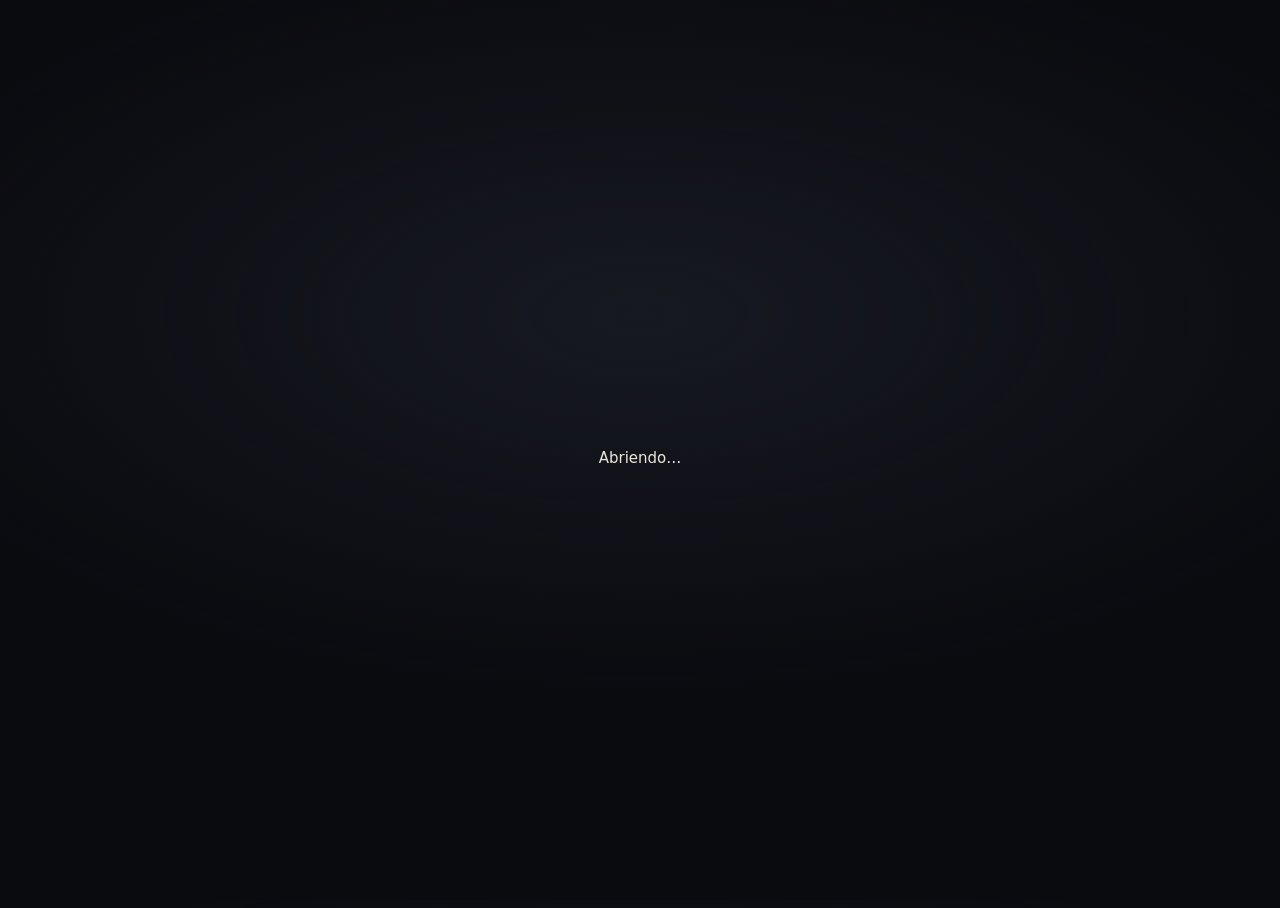
==== index.html @ adbdf00c "Agrega la app: entrada, álbum compartido, sobres y arrastre Co-Authored-By: Claude Opus 5.5 <noreply" ====
<!doctype html>
<html lang="es">
<head>
<meta charset="utf-8">
<meta name="viewport" content="width=device-width, initial-scale=1, viewport-fit=cover">
<title>Álbum Choxi</title>
<meta name="description" content="Álbum de figuritas con las selfies del grupo.">
<meta name="theme-color" content="#0a0b0f">
<meta name="apple-mobile-web-app-capable" content="yes">
<meta name="mobile-web-app-capable" content="yes">
<meta name="apple-mobile-web-app-status-bar-style" content="black-translucent">
<meta name="apple-mobile-web-app-title" content="Álbum Choxi">
<link rel="manifest" href="manifest.webmanifest">
<link rel="icon" href="icons/icono-192.png" type="image/png">
<link rel="apple-touch-icon" href="icons/apple-touch-icon.png">
<link rel="preload" href="fonts/bodoni-moda-italic.woff2" as="font" type="font/woff2" crossorigin>
<link rel="stylesheet" href="css/estilos.css">
</head>
<body>

<p class="nota" id="offline" role="status" hidden><span>Sin conexión: los cambios vuelven cuando haya internet.</span></p>
<p class="toast" id="toast" role="alert" hidden></p>

<div id="pantalla"><p class="meta centro">Abriendo…</p></div>

<div id="app" hidden>
  <header class="barra">
    <h1 id="tit">Álbum de los Lugares</h1>
    <span class="contador" id="cont"></span>
    <button class="btn-dis" id="b-modo" aria-pressed="false" hidden>Diseño</button>
    <button class="btn-ic" id="b-ajustes" aria-label="Ajustes">⚙</button>
  </header>
  <div class="prog" aria-hidden="true"><i id="bar"></i></div>
  <div class="modo" id="modo" hidden>
    <span>Modo diseño: tocá la tapa, el título de una sección o un lugar para editarlo.</span>
    <button id="b-paginas">Páginas</button>
    <button id="b-colores">Colores</button>
    <button id="b-grupo">Grupo</button>
  </div>

  <main class="escena" id="escena">
    <div class="libro" id="libro"></div>
  </main>

  <section class="cajon" aria-label="Figuritas sin pegar">
    <button class="asa" id="b-asa" aria-expanded="true" aria-controls="cajon-cuerpo">
      <span class="tirador" aria-hidden="true"></span>
      <span class="asa-txt" id="asa-txt">Sin pegar</span>
      <span class="flechita" aria-hidden="true">▾</span>
    </button>
    <div class="cajon-cuerpo" id="cajon-cuerpo"><div class="interior">
      <p class="guia" id="guia"></p>
      <div class="mano">
        <button class="cargar" id="b-cargar"><span aria-hidden="true">+</span>Cargar fotos</button>
        <div class="tira" id="tira"></div>
      </div>
    </div></div>
  </section>

  <nav class="nav" aria-label="Páginas">
    <button class="flecha" id="ant" aria-label="Página anterior">‹</button>
    <div class="puntos" id="puntos"></div>
    <button class="flecha" id="sig" aria-label="Página siguiente">›</button>
  </nav>
</div>

<div id="modal"></div>
<div id="capa"></div>

<script src="js/config.js"></script>
<script src="vendor/supabase.js"></script>
<script src="js/reglas.js"></script>
<script src="js/api.js"></script>
<script src="js/fotos.js"></script>
<script src="js/estado.js"></script>
<script src="js/vistas.js"></script>
<script src="js/arrastre.js"></script>
<script src="js/app.js"></script>
</body>
</html>
---- css/estilos.css ----
/* Fuentes empaquetadas (subconjunto latino de Google Fonts) */
@font-face{font-family:"Bodoni Moda";font-style:normal;font-weight:400 700;font-display:swap;src:url(../fonts/bodoni-moda.woff2) format("woff2")}
@font-face{font-family:"Bodoni Moda";font-style:italic;font-weight:400 700;font-display:swap;src:url(../fonts/bodoni-moda-italic.woff2) format("woff2")}
@font-face{font-family:"Barlow Condensed";font-weight:500;font-display:swap;src:url(../fonts/barlow-condensed-500.woff2) format("woff2")}
@font-face{font-family:"Barlow Condensed";font-weight:600;font-display:swap;src:url(../fonts/barlow-condensed-600.woff2) format("woff2")}
@font-face{font-family:"Barlow Condensed";font-weight:700;font-display:swap;src:url(../fonts/barlow-condensed-700.woff2) format("woff2")}
@font-face{font-family:"Barlow";font-weight:400;font-display:swap;src:url(../fonts/barlow-400.woff2) format("woff2")}
@font-face{font-family:"Barlow";font-weight:500;font-display:swap;src:url(../fonts/barlow-500.woff2) format("woff2")}
@font-face{font-family:"Barlow";font-weight:600;font-display:swap;src:url(../fonts/barlow-600.woff2) format("woff2")}

/* Layout: una hoja del álbum al centro que se da vuelta en 3D; tapa con marco dorado; figuritas 2×3. Tema único de noche. */
:root{
  --mesa:#0a0b0f;      /* fondo detrás del álbum */
  --hoja:#14151b;      /* hoja interior */
  --hoja-2:#1b1d25;    /* hueco vacío */
  --linea:#2d303c;
  --tinta:#ece7dc;     /* texto principal, blanco cálido */
  --apagado:#9894a0;
  --acento:#c9a96e;    /* dorado: se cambia desde Modo diseño */
  --tapa:#111217;      /* fondo de tapa: se cambia desde Modo diseño */
  --peligro:#c4685f;
  --f-display:"Bodoni Moda",Didot,"Times New Roman",Georgia,serif;
  --f-label:"Barlow Condensed","Arial Narrow",sans-serif;
  --f-body:"Barlow",system-ui,sans-serif;
  color-scheme:dark;
}
*{box-sizing:border-box}
html,body{height:100%}
body{background:var(--mesa);color:var(--tinta);font-family:var(--f-body);font-size:15px;
  background-image:radial-gradient(90% 60% at 50% 35%,#171922 0%,transparent 70%);
  padding-left:max(16px,env(safe-area-inset-left,0px));padding-right:max(16px,env(safe-area-inset-right,0px));
  display:flex;flex-direction:column;align-items:center}
button{font:inherit;color:inherit;cursor:pointer}
:focus-visible{outline:2px solid var(--acento);outline-offset:2px}

/* Barra superior */
.barra{width:100%;max-width:460px;display:flex;align-items:center;gap:8px;padding-block:max(10px,env(safe-area-inset-top,0px)) 8px}
.barra h1{font-family:var(--f-display);font-weight:500;font-style:italic;font-size:18px;margin:0;line-height:1.1;flex:1;min-width:0;
  white-space:nowrap;overflow:hidden;text-overflow:ellipsis}
.contador{font-family:var(--f-label);font-weight:600;font-size:14px;letter-spacing:.1em;text-transform:uppercase;color:var(--apagado);
  font-variant-numeric:tabular-nums;white-space:nowrap}
.contador b{color:var(--acento);font-weight:700}
.btn-dis{min-height:44px;padding:0 12px;border-radius:18px;border:1px solid var(--linea);background:transparent;
  font-family:var(--f-label);font-weight:600;font-size:14px;letter-spacing:.08em;text-transform:uppercase;color:var(--apagado)}
.btn-dis[aria-pressed="true"]{border-color:var(--acento);color:var(--mesa);background:var(--acento)}
.prog{width:100%;max-width:460px;height:2px;background:var(--linea);overflow:hidden}
.prog i{display:block;height:100%;background:var(--acento);transition:width .6s}
.modo{width:100%;max-width:460px;display:flex;align-items:center;gap:10px;margin-top:10px;padding:8px 10px;border:1px dashed var(--acento);
  border-radius:6px;font-size:13px;color:var(--tinta)}
.modo span{flex:1;min-width:0;line-height:1.3}
.modo button{min-height:44px;padding:0 12px;border-radius:4px;border:1px solid var(--acento);background:transparent;color:var(--acento);
  font-family:var(--f-label);font-weight:700;font-size:14px;letter-spacing:.06em;text-transform:uppercase;white-space:nowrap}

/* Libro */
.escena{width:100%;max-width:460px;flex:1;min-height:0;container-type:size;display:flex;align-items:center;justify-content:center;padding-block:14px;perspective:1700px}
.libro{position:relative;width:min(100cqw,calc(100cqh * .714));aspect-ratio:3/4.2;max-width:100%}
.hoja{position:absolute;inset:0;border-radius:3px 8px 8px 3px;background:var(--hoja);
  box-shadow:0 0 0 1px #000,0 24px 50px rgba(0,0,0,.6),inset 1px 0 0 rgba(255,255,255,.04);
  overflow:hidden;display:flex;flex-direction:column;backface-visibility:hidden}
.hoja::before{content:"";position:absolute;left:0;top:0;bottom:0;width:16px;
  background:linear-gradient(90deg,rgba(0,0,0,.55),transparent);pointer-events:none;z-index:3}
.vuelta{transform-origin:left center;z-index:5;will-change:transform}
.vuelta .sombra{position:absolute;inset:0;background:linear-gradient(90deg,transparent,rgba(0,0,0,.6));opacity:0;pointer-events:none;z-index:4}

/* Tapa */
.tapa{background:var(--tapa);padding:14px;
  background-image:radial-gradient(110% 70% at 50% 0%,rgba(255,255,255,.07),transparent 60%),
    repeating-linear-gradient(90deg,rgba(255,255,255,.012) 0 2px,transparent 2px 5px)}
.marco{position:relative;flex:1;min-height:0;display:flex;flex-direction:column;align-items:center;justify-content:space-between;
  text-align:center;padding:24px 18px 16px;border:1px solid color-mix(in srgb,var(--acento) 75%,transparent);
  outline:1px solid color-mix(in srgb,var(--acento) 30%,transparent);outline-offset:-7px}
.marco .esq{position:absolute;width:9px;height:9px;background:var(--acento);transform:rotate(45deg)}
.esq.a{top:-5px;left:-5px}.esq.b{top:-5px;right:-5px}.esq.c{bottom:-5px;left:-5px}.esq.d{bottom:-5px;right:-5px}
.edicion{font-family:var(--f-label);font-weight:600;font-size:12px;letter-spacing:.32em;text-transform:uppercase;color:var(--acento);text-wrap:balance}
.mono{width:40%;aspect-ratio:1;border-radius:50%;display:grid;place-items:center;
  border:1px solid var(--acento);box-shadow:0 0 0 6px var(--tapa),0 0 0 7px color-mix(in srgb,var(--acento) 45%,transparent);
  font-family:var(--f-display);font-style:italic;font-weight:500;font-size:clamp(34px,11vw,56px);letter-spacing:.02em;color:var(--acento)}
.tapa h2{font-family:var(--f-display);font-weight:500;font-size:clamp(30px,9.4vw,44px);line-height:1;margin:0;text-wrap:balance;
  background:linear-gradient(100deg,var(--acento) 20%,color-mix(in srgb,var(--acento),#fff 55%) 50%,var(--acento) 80%);
  -webkit-background-clip:text;background-clip:text;color:transparent}
.regla{display:flex;align-items:center;gap:10px;width:62%;color:var(--acento);font-size:8px}
.regla i{flex:1;height:1px;background:color-mix(in srgb,var(--acento) 60%,transparent)}
.grupo{font-family:var(--f-label);font-weight:600;font-size:16px;letter-spacing:.24em;text-transform:uppercase;color:var(--tinta)}
.lema{font-family:var(--f-display);font-style:italic;font-size:15px;color:var(--apagado);margin-top:-4px;text-wrap:balance}
.pie{width:100%;display:flex;justify-content:space-between;align-items:end;gap:8px;font-family:var(--f-label);font-weight:600;font-size:12px;
  letter-spacing:.14em;text-transform:uppercase;color:var(--apagado);font-variant-numeric:tabular-nums}
.pie b{color:var(--acento);font-weight:700}

/* Página de sección */
.cab{padding:14px 16px 12px;display:flex;align-items:center;gap:12px;position:relative;
  background:linear-gradient(180deg,var(--c),color-mix(in srgb,var(--c),#000 45%));border-bottom:1px solid color-mix(in srgb,var(--acento) 40%,transparent)}
.cab .num{font-family:var(--f-display);font-style:italic;font-size:30px;line-height:.9;color:var(--acento)}
.cab .txt{flex:1;min-width:0}
.cab h3{font-family:var(--f-display);font-weight:500;font-size:22px;margin:0;line-height:1.05;color:#f4efe4;text-wrap:balance}
.cab p{margin:3px 0 0;font-family:var(--f-label);font-weight:500;font-size:13px;letter-spacing:.12em;text-transform:uppercase;color:rgba(244,239,228,.72)}
.cab .tot{font-family:var(--f-label);font-weight:700;font-size:14px;letter-spacing:.06em;color:#f4efe4;border:1px solid rgba(244,239,228,.35);
  padding:3px 8px;border-radius:2px;font-variant-numeric:tabular-nums;white-space:nowrap}
.editar{min-height:44px;padding:0 10px;border-radius:3px;border:1px solid var(--acento);background:rgba(0,0,0,.45);color:var(--acento);
  font-family:var(--f-label);font-weight:700;font-size:13px;letter-spacing:.06em;text-transform:uppercase}
.tapa .editar{position:absolute;top:14px;right:14px;z-index:2}

.grilla{flex:1;min-height:0;display:grid;grid-template-columns:repeat(2,minmax(0,1fr));grid-template-rows:repeat(3,minmax(0,1fr));gap:10px;padding:12px 14px 14px}
.hueco{position:relative;min-height:0;border:1px dashed var(--linea);border-radius:4px;background:var(--hoja-2);
  display:flex;flex-direction:column;align-items:center;justify-content:center;gap:4px;padding:6px;text-align:center;transition:border-color .2s,transform .15s}
.hueco:hover{border-color:color-mix(in srgb,var(--acento) 60%,transparent);transform:translateY(-1px)}
.hueco .n{position:absolute;top:4px;left:7px;font-family:var(--f-label);font-weight:600;font-size:12px;color:var(--apagado);font-variant-numeric:tabular-nums}
.logo{width:clamp(30px,10vw,42px);aspect-ratio:1;border-radius:50%;border:1px solid color-mix(in srgb,var(--c),#fff 25%);display:grid;place-items:center;
  font-family:var(--f-display);font-style:italic;font-size:clamp(12px,4vw,16px);color:color-mix(in srgb,var(--c),#fff 45%)}
.hueco .lug{font-family:var(--f-label);font-weight:600;font-size:clamp(13px,3.7vw,15px);line-height:1.05;text-transform:uppercase;letter-spacing:.05em;text-wrap:balance}
.hueco .lug,.hueco .zona{max-width:100%;overflow-wrap:break-word;hyphens:auto}
[hidden]{display:none!important}
.grilla{container-type:size}
@container (max-height:330px){.hueco .zona{display:none}.hueco .logo{width:28px;font-size:12px}.hueco .lug{font-size:12px}}
.hueco .zona{font-size:12px;color:var(--apagado);line-height:1.1}
.modo-on .hueco{border-color:color-mix(in srgb,var(--acento) 45%,transparent)}

.figu{position:relative;min-height:0;background:#1e2029;border:1px solid #33363f;border-radius:4px;padding:4px 4px 0;display:flex;flex-direction:column;
  box-shadow:0 6px 14px rgba(0,0,0,.55);transform:rotate(var(--r,0deg))}
.figu .foto{flex:1;min-height:0;border-radius:2px;background:#2a2d36 center/cover no-repeat;position:relative;overflow:hidden}
.figu .foto::after{content:"";position:absolute;inset:0;background:linear-gradient(115deg,transparent 40%,rgba(255,255,255,.3) 50%,transparent 60%);transform:translateX(-100%)}
.figu.recien .foto::after{animation:brillo .9s .35s ease-out}
.figu .pl{display:flex;align-items:center;gap:6px;padding:4px 3px 5px}
.figu .pl .n{font-family:var(--f-label);font-weight:700;font-size:12px;color:#f4efe4;background:var(--c);padding:1px 5px;border-radius:2px;font-variant-numeric:tabular-nums}
.figu .pl .t{font-family:var(--f-label);font-weight:600;font-size:clamp(12px,3.4vw,14px);letter-spacing:.04em;text-transform:uppercase;line-height:1;
  white-space:nowrap;overflow:hidden;text-overflow:ellipsis;min-width:0}
.figu .tag{position:absolute;top:8px;right:8px;font-family:var(--f-label);font-weight:700;font-size:10px;letter-spacing:.1em;
  text-transform:uppercase;background:rgba(0,0,0,.7);color:var(--tinta);padding:1px 5px;border-radius:2px}
.figu.brillante{border-color:var(--acento);background:linear-gradient(135deg,#2a2519,#1e2029 40%,#2a2519)}
.figu.brillante .foto::before{content:"";position:absolute;inset:0;z-index:1;mix-blend-mode:soft-light;opacity:.55;
  background:linear-gradient(125deg,transparent 20%,var(--acento) 45%,transparent 55%,color-mix(in srgb,var(--acento),#fff 40%) 70%,transparent 85%)}
.figu.recien{animation:pegar .55s cubic-bezier(.2,1.4,.4,1)}
@keyframes pegar{0%{transform:translateY(-30px) scale(1.2) rotate(-8deg);opacity:0}60%{opacity:1}100%{transform:rotate(var(--r,0deg))}}
@keyframes brillo{to{transform:translateX(100%)}}

/* Navegación */
.nav{width:100%;max-width:460px;display:flex;align-items:center;gap:10px;padding-block:4px calc(10px + env(safe-area-inset-bottom,0px))}
.flecha{width:46px;height:46px;border-radius:50%;border:1px solid var(--linea);background:transparent;color:var(--acento);font-size:22px;line-height:1;display:grid;place-items:center}
.flecha:disabled{opacity:.25;cursor:default}
.puntos{flex:1;display:flex;justify-content:center;gap:4px;flex-wrap:wrap}
.puntos button{width:32px;height:44px;border:0;background:none;padding:0;display:grid;place-items:center}
.puntos button i{width:7px;height:7px;border-radius:50%;border:1px solid var(--apagado);transition:transform .2s}
.puntos button[aria-current="true"] i{background:var(--tinta);border-color:var(--tinta);transform:scale(1.35)}
.puntos button.lleno i{background:var(--acento);border-color:var(--acento)}

/* Paneles */
.velo{position:fixed;inset:0;background:rgba(0,0,0,.65);z-index:20;display:flex;align-items:flex-end;justify-content:center}
.velo.claro{background:rgba(0,0,0,.25)}
.panel{width:100%;max-width:460px;background:#16171e;border:1px solid var(--linea);border-bottom:0;border-radius:12px 12px 0 0;
  padding:18px max(18px,env(safe-area-inset-left,0px)) calc(18px + env(safe-area-inset-bottom,0px)) max(18px,env(safe-area-inset-right,0px));
  display:flex;flex-direction:column;gap:12px;max-height:88%;overflow:auto;animation:sube .25s ease-out}
@keyframes sube{from{transform:translateY(40px);opacity:0}}
.panel h4{font-family:var(--f-display);font-weight:500;font-size:22px;margin:0;line-height:1.1}
.panel .meta{font-family:var(--f-label);font-weight:500;letter-spacing:.06em;color:var(--apagado);font-size:14px;margin-top:-6px}
.panel .sub{font-family:var(--f-label);font-weight:700;letter-spacing:.16em;text-transform:uppercase;font-size:12px;color:var(--acento);margin-top:4px}
.panel label{display:flex;flex-direction:column;gap:4px;font-family:var(--f-label);font-weight:600;text-transform:uppercase;letter-spacing:.1em;font-size:12px;color:var(--apagado)}
.panel input[type=text],.panel input[type=email]{font-family:var(--f-body);font-size:16px;text-transform:none;letter-spacing:0;color:var(--tinta);
  background:var(--mesa);border:1px solid var(--linea);border-radius:4px;padding:10px 12px;min-height:44px}
.panel input:focus{border-color:var(--acento);outline:none}
.fila-color{display:flex;align-items:center;gap:12px;font-family:var(--f-body);font-size:15px;text-transform:none;letter-spacing:0;color:var(--tinta)}
.fila-color span{flex:1;min-width:0}
.fila-color input{width:52px;height:36px;padding:2px;border:1px solid var(--linea);border-radius:4px;background:var(--mesa);flex:0 0 auto}
.presets{display:grid;grid-template-columns:repeat(2,1fr);gap:8px}
.preset{display:flex;align-items:center;gap:8px;min-height:44px;padding:0 10px;border:1px solid var(--linea);border-radius:4px;background:transparent;text-align:left;font-size:14px}
.preset i{width:22px;height:22px;border-radius:50%;flex:0 0 auto}
.grande{width:100%;aspect-ratio:4/5;max-height:46vh;border-radius:4px;background:#2a2d36 center/cover no-repeat}
.acciones{display:flex;gap:10px;flex-wrap:wrap}
.btn{min-height:46px;padding:0 16px;border-radius:4px;border:1px solid var(--linea);background:transparent;font-family:var(--f-label);font-weight:700;
  font-size:16px;letter-spacing:.08em;text-transform:uppercase;flex:1}
.btn.pri{background:var(--acento);border-color:var(--acento);color:#0a0b0f}
.btn.peligro{border-color:var(--peligro);color:var(--peligro)}
.btn.chico{flex:0 0 auto}
.subir{position:relative;overflow:hidden;display:grid;place-items:center}
.subir input{position:absolute;inset:0;opacity:0;cursor:pointer}
.aviso{font-size:14px;color:var(--peligro);margin:0}
.confirma{background:var(--mesa);border:1px solid var(--linea);border-radius:4px;padding:10px 12px;display:flex;flex-direction:column;gap:8px;font-size:14px}

.hueco.sin .lug{color:var(--apagado);font-weight:500}
.hueco.sin .logo{border-style:dashed;font-style:normal}
.modo{flex-wrap:wrap}
.modo span{flex-basis:100%}
.lista{display:flex;flex-direction:column;gap:8px}
.item{display:flex;align-items:center;gap:8px;padding:8px 8px 8px 10px;border:1px solid var(--linea);border-radius:4px;background:var(--mesa)}
.item .sw{width:14px;height:14px;border-radius:50%;flex:0 0 auto}
.item .nom{flex:1;min-width:0;line-height:1.2}
.item .nom b{display:block;font-weight:600;white-space:nowrap;overflow:hidden;text-overflow:ellipsis}
.item .nom small{color:var(--apagado);font-size:12px;font-variant-numeric:tabular-nums}
.ic{width:44px;height:44px;flex:0 0 auto;border-radius:4px;border:1px solid var(--linea);background:transparent;display:grid;place-items:center;font-size:16px;color:var(--tinta)}
.ic:disabled{opacity:.25;cursor:default}
.ic.peligro{color:var(--peligro);border-color:color-mix(in srgb,var(--peligro) 50%,transparent)}
.check{flex-direction:row!important;align-items:center;gap:10px!important;font-family:var(--f-body)!important;font-size:15px!important;text-transform:none!important;letter-spacing:0!important;color:var(--tinta)!important}
.check input{width:20px;height:20px;accent-color:var(--acento)}
/* Mano: figuritas y sobres sin pegar */
.mano{width:100%;max-width:460px;display:flex;gap:10px;align-items:center;padding-block:2px 4px}
.cargar{flex:0 0 auto;width:64px;height:86px;border:1px dashed var(--acento);border-radius:5px;background:transparent;color:var(--acento);
  font-family:var(--f-label);font-weight:700;font-size:11px;letter-spacing:.08em;text-transform:uppercase;line-height:1.1;
  display:flex;flex-direction:column;align-items:center;justify-content:center;gap:4px;padding:4px}
.cargar span{font-family:var(--f-display);font-size:26px;line-height:.8;font-weight:400}
.tira{flex:1;min-width:0;display:flex;gap:8px;overflow-x:auto;padding:8px 2px 6px;align-items:flex-end;min-height:100px}
.tira .vacio{font-size:13px;color:var(--apagado);line-height:1.3;align-self:center}
.mini{flex:0 0 58px;height:82px;border:1px solid #33363f;border-radius:4px;background:#1e2029;padding:3px;display:flex;flex-direction:column;gap:3px;
  transition:transform .2s,box-shadow .2s,border-color .2s;position:relative}
.mini .foto{flex:1;min-height:0;border-radius:2px;background:#2a2d36 center/cover no-repeat}
.mini .b{font-family:var(--f-label);font-weight:700;font-size:11px;line-height:1;padding:2px 0;border-radius:2px;background:var(--c);color:#f4efe4;text-align:center;font-variant-numeric:tabular-nums}
.mini.comodin .b{background:var(--acento);color:#0a0b0f}
.mini[aria-pressed="true"]{transform:translateY(-8px);border-color:var(--acento);box-shadow:0 0 0 1px var(--acento),0 10px 18px rgba(0,0,0,.6)}
.sobre-mini{flex:0 0 58px;height:82px;border:1px solid var(--acento);border-radius:4px;color:var(--acento);
  background:linear-gradient(160deg,color-mix(in srgb,var(--tapa),#fff 12%),var(--tapa) 55%,color-mix(in srgb,var(--acento),var(--tapa) 70%));
  display:flex;flex-direction:column;align-items:center;justify-content:center;gap:2px;position:relative;overflow:hidden;animation:tiembla 3.5s ease-in-out infinite}
.sobre-mini b{font-family:var(--f-display);font-size:24px;line-height:1;font-weight:500}
.sobre-mini span{font-family:var(--f-label);font-weight:700;font-size:10px;letter-spacing:.16em;text-transform:uppercase}
.sobre-mini::before{content:"";position:absolute;top:12px;left:0;right:0;border-top:1px dashed color-mix(in srgb,var(--acento) 60%,transparent)}
@keyframes tiembla{0%,86%,100%{transform:rotate(0)}89%{transform:rotate(-4deg)}92%{transform:rotate(4deg)}95%{transform:rotate(-2deg)}}
.guia{width:100%;max-width:460px;margin:0;min-height:32px;display:flex;align-items:center;gap:10px;font-size:13px;color:var(--tinta);line-height:1.3}
.guia span{flex:1;min-width:0}
.guia b{color:var(--acento)}
.guia button{min-height:44px;padding:0 10px;border-radius:4px;border:1px solid var(--linea);background:transparent;font-family:var(--f-label);font-weight:700;
  font-size:13px;letter-spacing:.06em;text-transform:uppercase;color:var(--apagado)}
.hueco.destino{border:1px solid var(--acento);box-shadow:inset 0 0 0 1px var(--acento),0 0 16px color-mix(in srgb,var(--acento) 35%,transparent);animation:latido 1.4s ease-in-out infinite}
.hueco.apagar{opacity:.3}
@keyframes latido{50%{box-shadow:inset 0 0 0 1px var(--acento),0 0 4px color-mix(in srgb,var(--acento) 15%,transparent)}}

/* Armar sobre */
.fila-foto{display:flex;align-items:center;gap:10px}
.fila-foto .th{width:48px;height:60px;border-radius:3px;background:#2a2d36 center/cover no-repeat;flex:0 0 auto}
.fila-foto select{flex:1;min-width:0;min-height:44px;font-family:var(--f-body);font-size:15px;color:var(--tinta);background:var(--mesa);
  border:1px solid var(--linea);border-radius:4px;padding:0 8px}

/* Apertura del sobre */
.capa{position:fixed;inset:0;z-index:30;background:rgba(5,6,9,.94);display:flex;flex-direction:column;align-items:center;justify-content:center;gap:20px;
  padding:calc(20px + env(safe-area-inset-top,0px)) max(16px,env(safe-area-inset-right,0px)) calc(20px + env(safe-area-inset-bottom,0px)) max(16px,env(safe-area-inset-left,0px));
  overflow:auto;animation:aparece .3s ease-out}
@keyframes aparece{from{opacity:0}}
.capa .titulo{font-family:var(--f-label);font-weight:600;font-size:13px;letter-spacing:.3em;text-transform:uppercase;color:var(--acento);text-align:center}
.sobre{position:relative;width:min(60vw,230px);aspect-ratio:3/4.3;border-radius:6px;border:1px solid var(--acento);cursor:pointer;
  background:linear-gradient(160deg,color-mix(in srgb,var(--tapa),#fff 10%),var(--tapa) 50%,color-mix(in srgb,var(--tapa),#000 35%));
  box-shadow:0 30px 60px rgba(0,0,0,.7);overflow:hidden;display:flex;flex-direction:column;align-items:center;justify-content:center;gap:10px;text-align:center;padding:30px 14px 14px}
.sobre::after{content:"";position:absolute;inset:0;pointer-events:none;background:linear-gradient(115deg,transparent 30%,rgba(255,255,255,.16) 45%,transparent 60%);
  background-size:250% 100%;animation:foil 2.6s linear infinite}
@keyframes foil{from{background-position:120% 0}to{background-position:-120% 0}}
.sobre .corte{position:absolute;top:0;left:0;right:0;height:15%;display:grid;place-items:center;border-bottom:1px dashed var(--acento);
  background:color-mix(in srgb,var(--tapa),#fff 8%);font-family:var(--f-label);font-weight:700;font-size:10px;letter-spacing:.3em;text-transform:uppercase;color:var(--acento);
  transform-origin:right bottom;transition:transform .55s cubic-bezier(.5,0,.7,.4),opacity .55s}
.sobre .ms{width:42%;aspect-ratio:1;border-radius:50%;border:1px solid var(--acento);display:grid;place-items:center;
  font-family:var(--f-display);font-style:italic;font-size:30px;color:var(--acento)}
.sobre .st{font-family:var(--f-display);font-size:26px;line-height:1;color:var(--tinta)}
.sobre .sn{font-family:var(--f-label);font-weight:600;font-size:14px;letter-spacing:.14em;text-transform:uppercase;color:var(--apagado)}
.sobre.tiembla{animation:sacude .45s ease-in-out}
@keyframes sacude{20%{transform:rotate(-3deg)}40%{transform:rotate(3deg)}60%{transform:rotate(-2deg)}80%{transform:rotate(1deg)}}
.sobre.corta .corte{transform:translate(30%,-160%) rotate(14deg);opacity:0}
.sobre.vacia{transition:transform .5s ease-in,opacity .5s;transform:translateY(60px) scale(.85);opacity:0}
.reparto{width:100%;max-width:420px;display:grid;grid-template-columns:repeat(auto-fill,minmax(110px,1fr));gap:12px}
.carta{position:relative;aspect-ratio:3/4.2;background:#1e2029;border:1px solid #33363f;border-radius:5px;padding:5px 5px 0;display:flex;flex-direction:column;
  box-shadow:0 10px 24px rgba(0,0,0,.6);animation:sale .6s cubic-bezier(.2,1.3,.4,1) both;animation-delay:calc(var(--i) * 140ms)}
.carta .foto{flex:1;min-height:0;border-radius:3px;background:#2a2d36 center/cover no-repeat}
.carta .tema{position:absolute;top:10px;left:10px;right:10px;font-family:var(--f-label);font-weight:700;font-size:10px;letter-spacing:.1em;text-transform:uppercase;
  background:var(--c);color:#f4efe4;padding:2px 5px;border-radius:2px;white-space:nowrap;overflow:hidden;text-overflow:ellipsis;width:max-content;max-width:calc(100% - 20px)}
.carta .pl{display:flex;align-items:center;gap:5px;padding:5px 2px 6px}
.carta .pl .n{font-family:var(--f-label);font-weight:700;font-size:12px;color:#f4efe4;background:var(--c);padding:1px 5px;border-radius:2px;font-variant-numeric:tabular-nums}
.carta .pl .t{font-family:var(--f-label);font-weight:600;font-size:13px;letter-spacing:.04em;text-transform:uppercase;line-height:1;white-space:nowrap;overflow:hidden;text-overflow:ellipsis;min-width:0}
.carta.comodin{border-color:var(--acento)}
.carta.comodin .tema,.carta.comodin .pl .n{background:var(--acento);color:#0a0b0f}
.carta.brillante{border-color:var(--acento);background:linear-gradient(135deg,#2a2519,#1e2029 40%,#2a2519)}
@keyframes sale{from{opacity:0;transform:translateY(90px) scale(.5) rotate(-12deg)}}
.capa .acciones{width:100%;max-width:420px}
.mini{touch-action:pan-x;cursor:grab;transform:translateY(18px)}
.mini:hover,.mini:focus-visible{transform:translateY(6px)}
.mini[aria-pressed="true"]{transform:translateY(-4px)}
.mini.levantada{opacity:.2}
.fantasma{position:fixed;top:0;left:0;z-index:40;width:72px;height:100px;pointer-events:none;margin:0;flex:none;
  box-shadow:0 18px 30px rgba(0,0,0,.7),0 0 0 1px var(--acento)!important;transition:none}
.tira{overflow-y:hidden;padding-top:14px}
.libro.arrastrando>.hoja{box-shadow:0 0 0 1px color-mix(in srgb,var(--acento) 50%,transparent),0 0 24px color-mix(in srgb,var(--acento) 18%,transparent),0 24px 50px rgba(0,0,0,.6)}
.libro.apunta>.hoja{box-shadow:0 0 0 2px var(--acento),0 0 40px color-mix(in srgb,var(--acento) 45%,transparent),0 24px 50px rgba(0,0,0,.6)}
.hoja,.libro>.hoja{transition:box-shadow .25s}
.hueco.encima{border:2px solid var(--acento);background:color-mix(in srgb,var(--acento) 16%,var(--hoja-2));transform:scale(1.04);animation:none;
  box-shadow:0 0 0 3px color-mix(in srgb,var(--acento) 30%,transparent),0 0 26px color-mix(in srgb,var(--acento) 55%,transparent)}
/* Cajón desplegable de abajo */
.cajon{width:100%;max-width:460px;border-top:1px solid var(--linea);display:flex;flex-direction:column}
.asa{width:100%;min-height:44px;border:0;background:transparent;display:flex;align-items:center;gap:10px;padding:10px 2px 6px;position:relative;
  font-family:var(--f-label);font-weight:600;font-size:14px;letter-spacing:.1em;text-transform:uppercase;color:var(--apagado)}
.asa .tirador{position:absolute;top:4px;left:50%;width:36px;height:3px;margin-left:-18px;border-radius:2px;background:var(--linea)}
.asa-txt{flex:1;min-width:0;text-align:left;white-space:nowrap;overflow:hidden;text-overflow:ellipsis}
.asa-txt b{color:var(--acento);font-weight:700}
.asa .flechita{color:var(--acento);transition:transform .25s;font-size:14px}
.asa[aria-expanded="false"] .flechita{transform:rotate(180deg)}
.cajon-cuerpo{display:grid;grid-template-rows:1fr;transition:grid-template-rows .3s ease}
.cajon-cuerpo>*{min-height:0}
.cajon-cuerpo.cerrado{grid-template-rows:0fr}
.cajon-cuerpo .interior{overflow:hidden;min-height:0;display:flex;flex-direction:column}
/* Edición de figurita y celu */
.panel select{min-height:44px;font-family:var(--f-body);font-size:16px;text-transform:none;letter-spacing:0;color:var(--tinta);
  background:var(--mesa);border:1px solid var(--linea);border-radius:4px;padding:0 8px;width:100%}
.vista{width:min(55%,190px);align-self:center}
.vista .carta{animation:none}
.tira,.mini,.sobre-mini,.fantasma{-webkit-user-select:none;user-select:none;-webkit-touch-callout:none}
.fantasma{touch-action:none}
.nota{width:100%;max-width:460px;margin:8px 0 0;display:flex;align-items:center;gap:8px;font-size:13px;color:var(--apagado);line-height:1.3}
.nota span{flex:1;min-width:0}
.nota button{width:44px;height:44px;border:1px solid var(--linea);border-radius:4px;background:transparent;color:var(--apagado)}
@media (prefers-reduced-motion: reduce){*,*::before,*::after{animation:none!important;transition:none!important}}

/* ───── Agregados de la app (no estaban en la demo) ───── */
#app{flex:1;min-height:0;width:100%;display:flex;flex-direction:column;align-items:center}
.btn-ic{width:44px;height:44px;flex:0 0 auto;border-radius:50%;border:1px solid var(--linea);background:transparent;color:var(--apagado);font-size:18px;display:grid;place-items:center}
.apagado{color:var(--apagado)}
.centro{text-align:center}
.codigo{font-family:var(--f-label);letter-spacing:.12em;color:var(--acento)}
button.item{width:100%;min-height:52px;text-align:left;color:var(--tinta)}
/* Pantallas de entrada (mail, código, crear o unirse) */
#pantalla{flex:1;width:100%;display:flex;align-items:center;justify-content:center;padding-block:calc(20px + env(safe-area-inset-top,0px)) calc(20px + env(safe-area-inset-bottom,0px))}
.caja{max-width:400px;max-height:none;border-radius:12px;border-bottom:1px solid var(--linea);padding:22px 18px}
.mono.chico{width:72px;font-size:28px;align-self:center;margin-bottom:6px;box-shadow:0 0 0 5px #16171e,0 0 0 6px color-mix(in srgb,var(--acento) 45%,transparent)}
/* Aviso flotante para errores del servidor */
.toast{position:fixed;left:50%;top:calc(12px + env(safe-area-inset-top,0px));transform:translateX(-50%);z-index:50;max-width:min(420px,calc(100% - 32px));
  background:#16171e;border:1px solid var(--peligro);color:var(--tinta);border-radius:6px;padding:10px 14px;font-size:14px;line-height:1.3;
  box-shadow:0 10px 24px rgba(0,0,0,.6);animation:aparece .2s ease-out}
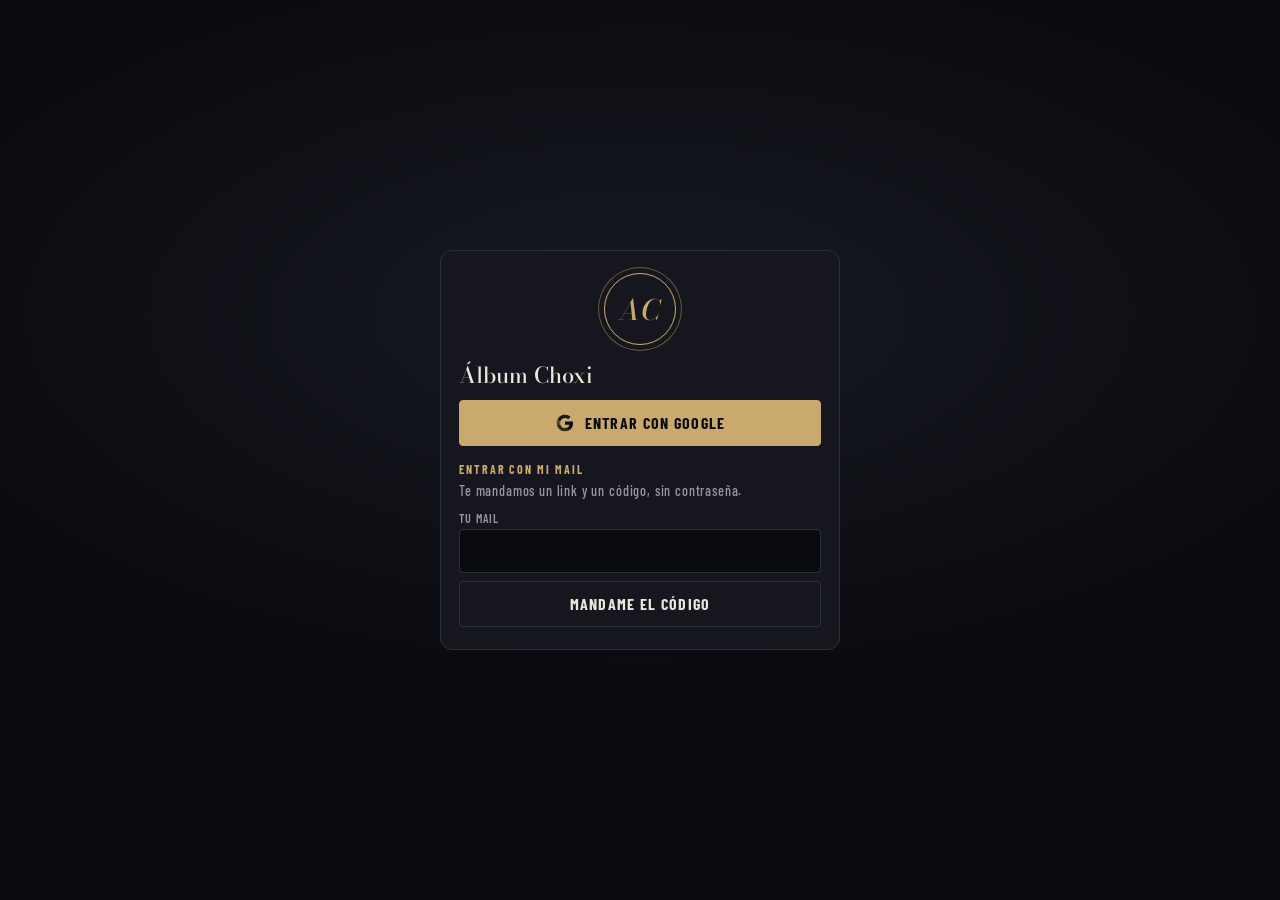
==== commit b74f9a6c: "Agrega pestañas Cuentas, Grupo y Panel, y entrar con Google Co-Authored-By: Claude Opus 5.5 <noreply" ====
--- a/index.html
+++ b/index.html
@@ -24,18 +24,17 @@
 <div id="pantalla"><p class="meta centro">Abriendo…</p></div>
 
 <div id="app" hidden>
+ <div class="p-album" id="p-album">
   <header class="barra">
     <h1 id="tit">Álbum de los Lugares</h1>
     <span class="contador" id="cont"></span>
     <button class="btn-dis" id="b-modo" aria-pressed="false" hidden>Diseño</button>
-    <button class="btn-ic" id="b-ajustes" aria-label="Ajustes">⚙</button>
   </header>
   <div class="prog" aria-hidden="true"><i id="bar"></i></div>
   <div class="modo" id="modo" hidden>
     <span>Modo diseño: tocá la tapa, el título de una sección o un lugar para editarlo.</span>
     <button id="b-paginas">Páginas</button>
     <button id="b-colores">Colores</button>
-    <button id="b-grupo">Grupo</button>
   </div>
 
   <main class="escena" id="escena">
@@ -62,6 +61,9 @@
     <div class="puntos" id="puntos"></div>
     <button class="flecha" id="sig" aria-label="Página siguiente">›</button>
   </nav>
+ </div>
+  <div class="seccion" id="seccion" hidden></div>
+  <nav class="tabs" id="tabs" aria-label="Secciones"></nav>
 </div>
 
 <div id="modal"></div>
@@ -70,11 +72,19 @@
 <script src="js/config.js"></script>
 <script src="vendor/supabase.js"></script>
 <script src="js/reglas.js"></script>
+<script src="js/formato.js"></script>
+<script src="js/calculo.js"></script>
+<script src="js/importar.js"></script>
 <script src="js/api.js"></script>
 <script src="js/fotos.js"></script>
 <script src="js/estado.js"></script>
 <script src="js/vistas.js"></script>
 <script src="js/arrastre.js"></script>
+<script src="js/cuentas.js"></script>
+<script src="js/pestanas.js"></script>
+<script src="js/vista-cuentas.js"></script>
+<script src="js/vista-grupo.js"></script>
+<script src="js/vista-panel.js"></script>
 <script src="js/app.js"></script>
 </body>
 </html>
--- a/css/estilos.css
+++ b/css/estilos.css
@@ -95,7 +95,7 @@
 .cab p{margin:3px 0 0;font-family:var(--f-label);font-weight:500;font-size:13px;letter-spacing:.12em;text-transform:uppercase;color:rgba(244,239,228,.72)}
 .cab .tot{font-family:var(--f-label);font-weight:700;font-size:14px;letter-spacing:.06em;color:#f4efe4;border:1px solid rgba(244,239,228,.35);
   padding:3px 8px;border-radius:2px;font-variant-numeric:tabular-nums;white-space:nowrap}
-.editar{min-height:44px;padding:0 10px;border-radius:3px;border:1px solid var(--acento);background:rgba(0,0,0,.45);color:var(--acento);
+.editar{min-height:30px;padding:0 10px;border-radius:3px;border:1px solid var(--acento);background:rgba(0,0,0,.45);color:var(--acento);
   font-family:var(--f-label);font-weight:700;font-size:13px;letter-spacing:.06em;text-transform:uppercase}
 .tapa .editar{position:absolute;top:14px;right:14px;z-index:2}
 
@@ -314,3 +314,127 @@
 .toast{position:fixed;left:50%;top:calc(12px + env(safe-area-inset-top,0px));transform:translateX(-50%);z-index:50;max-width:min(420px,calc(100% - 32px));
   background:#16171e;border:1px solid var(--peligro);color:var(--tinta);border-radius:6px;padding:10px 14px;font-size:14px;line-height:1.3;
   box-shadow:0 10px 24px rgba(0,0,0,.6);animation:aparece .2s ease-out}
+/* El botón Editar se ve chico como en la demo, pero se puede tocar en 44 px de alto */
+.editar::after{content:"";position:absolute;inset:-7px -2px}
+.cab .editar{position:relative}
+.item .rol{min-height:44px;padding:0 10px;font-size:13px}
+
+/* ───── Pestañas: Álbum · Cuentas · Grupo · Panel ───── */
+:root{--debe:#ff6b5e;--cobra:#6fbf8f;--papel:#f1ece0;--papel-tinta:#1d1b17}
+body{margin:0} /* sin el margen del navegador la barra de abajo no queda cortada */
+.p-album{flex:1;min-height:0;width:100%;display:flex;flex-direction:column;align-items:center}
+.nav{padding-bottom:2px}
+.tabs{width:100%;max-width:460px;display:grid;grid-template-columns:repeat(var(--n,3),1fr);border-top:1px solid var(--linea);
+  padding-bottom:env(safe-area-inset-bottom,0px);flex:0 0 auto}
+.tabs button{min-height:52px;border:0;background:transparent;display:flex;flex-direction:column;align-items:center;justify-content:center;gap:2px;
+  font-family:var(--f-label);font-weight:600;font-size:12px;letter-spacing:.1em;text-transform:uppercase;color:var(--apagado);position:relative}
+.tabs svg{width:21px;height:21px}
+.tabs button[aria-current="page"]{color:var(--acento)}
+.tabs button[aria-current="page"]::before{content:"";position:absolute;top:-1px;left:28%;right:28%;height:2px;background:var(--acento)}
+.hueco.resaltado,.figu.resaltado{outline:2px solid var(--acento);outline-offset:3px;animation:latido 1s ease-in-out 3}
+.google{display:flex;align-items:center;justify-content:center;gap:10px}
+.google svg{width:20px;height:20px}
+
+/* Secciones (Cuentas, Grupo, Panel) */
+.seccion{flex:1;min-height:0;width:100%;max-width:460px;overflow-y:auto;-webkit-overflow-scrolling:touch;overscroll-behavior:contain}
+.sec{display:flex;flex-direction:column;gap:12px;padding:max(12px,env(safe-area-inset-top,0px)) 0 20px;font-size:15px;line-height:1.4}
+.sec h1,.sec h2,.sec h3{font-family:var(--f-display);font-weight:500;margin:0;line-height:1.1;text-wrap:balance}
+.sec h1{font-style:italic;font-size:24px}
+.sec h2{font-size:20px}
+.sec h3{font-size:17px}
+.sec p{margin:0}
+.sec-cab{display:flex;align-items:center;justify-content:space-between;gap:10px;min-height:44px}
+.sec .chico{font-size:13px}
+.sec .num{font-variant-numeric:tabular-nums}
+.sec .b{font-weight:700}
+.sec .debe{color:var(--debe)}.sec .cobra{color:var(--cobra)}
+.ojo{font-family:var(--f-label);font-weight:700;font-size:12px;letter-spacing:.14em;text-transform:uppercase;color:var(--acento)}
+.ojo.debe{color:var(--debe)}.ojo.cobra{color:var(--cobra)}
+.fila{display:flex;align-items:center;gap:10px}
+.fila.entre{justify-content:space-between}
+.fila.envolver{flex-wrap:wrap}
+.fila.acc{gap:6px;margin-top:4px;flex-wrap:wrap}
+.crece{flex:1;min-width:0}
+.der{text-align:right;display:flex;flex-direction:column;align-items:flex-end;gap:2px}
+.tarj{background:var(--hoja);border:1px solid var(--linea);border-radius:6px;padding:14px;display:flex;flex-direction:column;gap:10px}
+.tarj.vacio,.vacio{text-align:center;color:var(--apagado);align-items:center}
+.hoja-form{border-color:color-mix(in srgb,var(--acento) 60%,transparent)}
+.hoja-cuenta .total{font-family:var(--f-label);font-weight:700;font-size:17px;color:var(--acento)}
+.chip{display:inline-flex;align-items:center;gap:6px;border:1px solid var(--linea);border-radius:999px;padding:3px 10px;font-size:12px;color:var(--tinta);background:var(--mesa)}
+.yo-tag{font-family:var(--f-label);font-size:10px;font-weight:700;letter-spacing:.1em;text-transform:uppercase;border-radius:3px;padding:1px 5px;background:var(--acento);color:#0a0b0f;vertical-align:2px}
+.etiq{font-family:var(--f-label);font-size:11px;font-weight:600;letter-spacing:.06em;text-transform:uppercase;border:1px solid var(--linea);border-radius:3px;padding:0 5px;color:var(--apagado)}
+.avatar{width:32px;height:32px;border-radius:50%;display:grid;place-items:center;flex:none;font-family:var(--f-label);font-weight:700;font-size:15px;color:#0a0b0f;box-shadow:0 0 0 2px var(--hoja)}
+.sec .btn{min-height:44px;font-size:15px;padding:0 14px}
+.sec .btn.chico{flex:0 0 auto;font-size:13px;padding:0 12px}
+.sec .btn.ancho{width:100%;flex:none}
+.sec .btn:disabled{opacity:.45;cursor:default}
+.btn.mini-btn{flex:0 0 auto;min-height:44px;padding:0 10px;font-size:12px;border-color:transparent;color:var(--apagado)}
+.btn.mini-btn.peligro{color:var(--peligro)}
+.btn.fantasmita{border-color:transparent;color:var(--apagado)}
+.enlace{border:0;background:none;padding:0;min-height:0;color:var(--acento);font:inherit;text-decoration:underline;text-transform:inherit;letter-spacing:inherit}
+.sec label.f{display:flex;flex-direction:column;gap:4px;font-family:var(--f-label);font-weight:600;text-transform:uppercase;letter-spacing:.1em;font-size:12px;color:var(--apagado)}
+.sec input:not([type=checkbox]):not([type=file]),.sec select{font-family:var(--f-body);font-size:16px;color:var(--tinta);background:var(--mesa);border:1px solid var(--linea);
+  border-radius:4px;padding:8px 12px;min-height:44px;width:100%;text-transform:none;letter-spacing:0}
+.sec input:focus,.sec select:focus{border-color:var(--acento);outline:none}
+.sec input[type=date]{color-scheme:dark}
+.sub{border-top:1px dashed var(--linea);padding-top:10px;display:flex;flex-direction:column;gap:10px}
+.panel .sub{border-top:0;padding-top:0;display:block}
+.err{color:var(--debe);font-size:13px;font-weight:600}
+.err:empty{display:none}
+.archivo{position:relative;overflow:hidden;display:grid;place-items:center}
+.archivo input{position:absolute;inset:0;opacity:0;cursor:pointer}
+.archivo:focus-within{outline:2px solid var(--acento);outline-offset:2px}
+.seg{display:flex;background:var(--mesa);border:1px solid var(--linea);border-radius:5px;padding:3px;gap:3px}
+.seg button{flex:1;min-height:44px;border:0;border-radius:3px;background:transparent;font-family:var(--f-label);font-weight:700;font-size:14px;letter-spacing:.08em;text-transform:uppercase;color:var(--apagado);padding:0 6px}
+.seg button[aria-pressed="true"]{background:var(--hoja-2);color:var(--acento);box-shadow:inset 0 0 0 1px color-mix(in srgb,var(--acento) 45%,transparent)}
+.cuentas{display:flex;flex-direction:column;gap:8px}
+.cuenta{width:100%;min-height:58px;padding:8px 12px;display:flex;align-items:center;gap:10px;text-align:left;border:1px solid var(--linea);border-radius:6px;background:var(--hoja);color:var(--tinta)}
+.cuenta b{display:block;font-weight:600}
+.cuenta small{font-size:12px;color:var(--apagado)}
+.cuenta[aria-current="true"]{border-color:var(--acento);background:color-mix(in srgb,var(--acento) 9%,var(--hoja))}
+.lugar-link{display:flex;justify-content:space-between;align-items:center;gap:8px;flex-wrap:wrap;min-height:44px;padding:8px 10px;border:1px dashed var(--acento);border-radius:4px;
+  background:transparent;color:var(--tinta);font-size:13px;text-align:left}
+.lugar-link span:last-child{color:var(--acento);font-family:var(--f-label);font-weight:700;letter-spacing:.06em;text-transform:uppercase}
+.gasto,.persona{display:flex;gap:12px;align-items:flex-start;padding:10px 0;border-top:1px solid var(--linea)}
+.tarj>.gasto:first-child,.tarj>.persona:first-child,.tarj>h3+.persona,.tarj>.fila+.persona{border-top:0}
+.gasto .monto{font-weight:700;font-variant-numeric:tabular-nums;white-space:nowrap}
+.kv{font-size:13px;color:var(--apagado)}
+.kv b{color:var(--tinta);font-weight:600}
+.pick{display:flex;flex-wrap:wrap;gap:8px}
+.pick label{display:flex;align-items:center;gap:8px;border:1px solid var(--linea);border-radius:999px;padding:5px 12px 5px 5px;min-height:44px;cursor:pointer;background:var(--mesa);font-size:14px}
+.pick input{accent-color:var(--acento);width:18px;height:18px}
+.pick label:has(input:checked){border-color:var(--acento);background:color-mix(in srgb,var(--acento) 12%,var(--mesa))}
+.splitrow{display:grid;grid-template-columns:1fr 130px;gap:8px;align-items:center}
+.splitrow.alias{grid-template-columns:120px 1fr}
+.bal{display:flex;gap:10px;align-items:center}
+.barrita{height:8px;border-radius:4px;background:var(--linea);position:relative;overflow:hidden;margin-top:4px}
+.barrita i{position:absolute;top:0;bottom:0}
+.debe-bg{background:var(--debe)}.cobra-bg{background:var(--cobra)}
+.transfer{display:grid;grid-template-columns:1fr auto;gap:8px;align-items:center;padding:10px 0;border-top:1px dashed var(--linea)}
+.tarj>.transfer:first-child{border-top:0}
+.transfer.mia{background:color-mix(in srgb,var(--debe) 12%,var(--hoja));margin:0 -14px;padding:10px 14px;border-top:0}
+.aviso-debe,.aviso-cobra{border-radius:6px;padding:14px;display:flex;flex-direction:column;gap:8px;border:1px solid var(--debe);background:color-mix(in srgb,var(--debe) 10%,var(--hoja))}
+.aviso-cobra{border-color:var(--cobra);background:color-mix(in srgb,var(--cobra) 10%,var(--hoja))}
+.monto-grande{font-size:24px;font-weight:700}
+.sec .codigo{font-family:var(--f-label);letter-spacing:.12em;color:var(--acento)}
+/* El ticket: papel claro con bordes perforados sobre la mesa oscura */
+.ticket{background:var(--papel);color:var(--papel-tinta);border-radius:3px;padding:20px 16px;font-size:13px;line-height:1.55;white-space:pre-wrap;word-break:break-word;
+  position:relative;margin:4px 0;box-shadow:0 10px 24px rgba(0,0,0,.5);user-select:text;-webkit-user-select:text}
+.ticket::before,.ticket::after{content:"";position:absolute;left:0;right:0;height:8px;background:radial-gradient(circle at 6px 4px,var(--mesa) 3.5px,transparent 4px) 0 0/12px 8px repeat-x}
+.ticket::before{top:-4px}.ticket::after{bottom:-4px}
+/* Panel */
+.datos{display:grid;grid-template-columns:repeat(2,1fr);gap:8px}
+.dato{background:var(--hoja);border:1px solid var(--linea);border-radius:6px;padding:12px;display:flex;flex-direction:column;gap:2px}
+.dato b{font-family:var(--f-display);font-size:28px;font-weight:500;color:var(--acento);line-height:1}
+.dato span{font-family:var(--f-label);font-weight:600;font-size:12px;letter-spacing:.12em;text-transform:uppercase;color:var(--apagado)}
+.uso{display:flex;flex-direction:column;gap:6px}
+.uso-barra{height:10px;border-radius:5px;background:var(--linea);overflow:hidden}
+.uso-barra i{display:block;height:100%;background:var(--acento)}
+.uso.alerta .uso-barra i{background:var(--debe)}
+.uso.alerta .num{color:var(--debe)}
+.grupo-fila{display:flex;align-items:center;gap:4px;border-top:1px solid var(--linea);padding-top:6px;flex-wrap:wrap}
+.stats{display:flex;flex-wrap:wrap;gap:4px 12px;color:var(--apagado)}
+.stats b{color:var(--tinta)}
+.par{display:grid;grid-template-columns:1fr 1fr;gap:8px}
+.lado{display:flex;flex-direction:column;gap:3px;padding:10px;border:1px solid var(--linea);border-radius:4px;background:var(--mesa);min-width:0;overflow-wrap:anywhere}
+.lado .btn{margin-top:auto}
